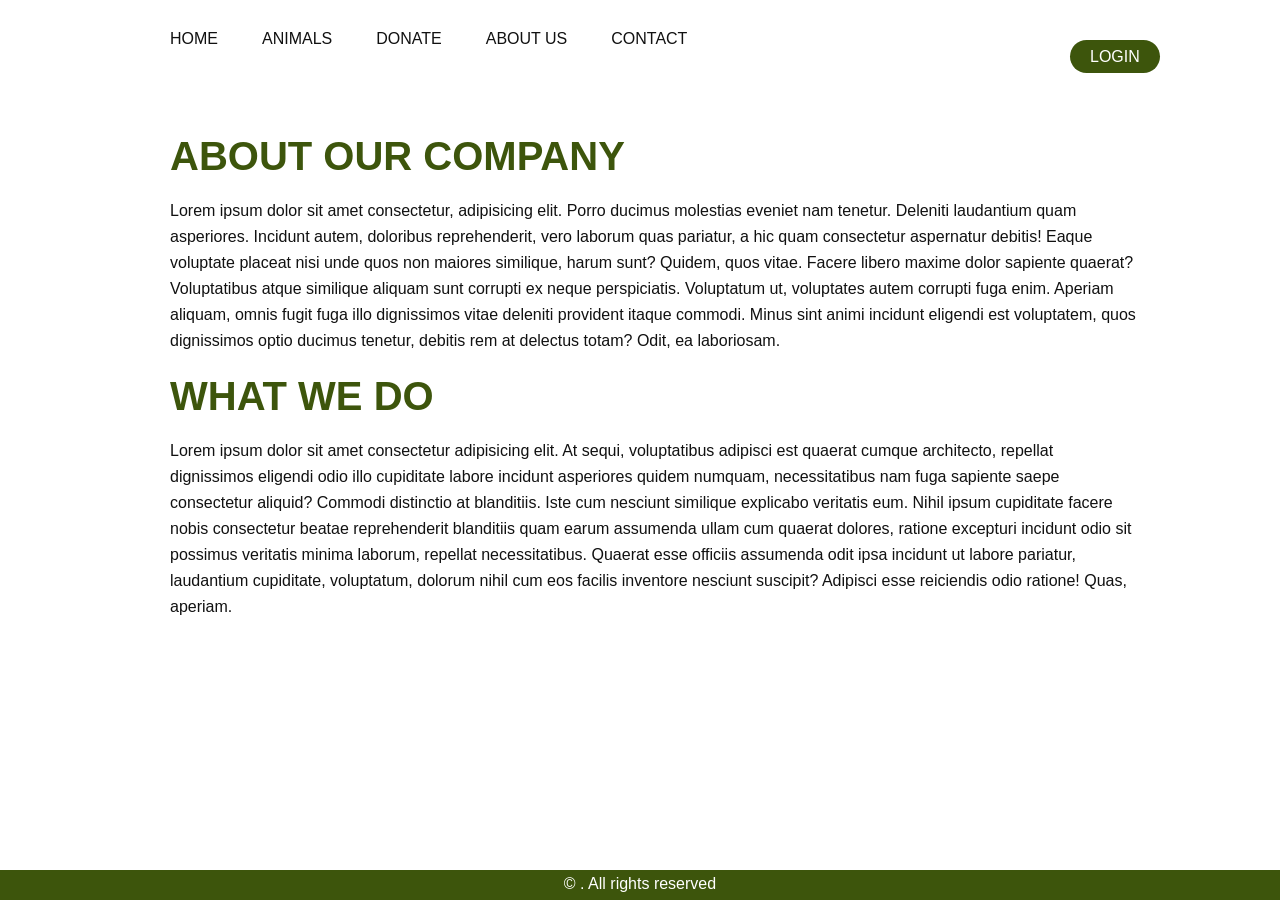
==== FinalProject/index.html @ 16992dfe "added final project DAFE1200" ====
<!DOCTYPE html>
<html lang="en">

<head>
    <meta charset="UTF-8">
    <meta name="viewport" content="width=device-width, initial-scale=1.0">
    <title></title>
    <link rel="stylesheet" href="css/spreadsheet.css">
    
</head>

<body>
    <header>
        <h1></h1>
        <nav>
            <ul class="nav-links">
                <li><a href="index.html">Home</a></li>
                <li><a href="animals.html">Animals</a></li>
                <li><a href="donate.html">Donate</a></li>
                <li><a href="company.html">About us</a></li>
                <li><a href="contact.html">Contact</a></li>
                <li><a id="login" href="login.html">login</a></li>
            </ul>
        </nav>
    </header>

    <br>

    <div class="wrapper">
        <div class="img-info">
            <h2>About our company</h2>
            <p>Lorem ipsum dolor sit amet consectetur, adipisicing elit. Porro ducimus molestias eveniet nam tenetur.
                Deleniti laudantium quam asperiores. Incidunt autem, doloribus reprehenderit, vero laborum quas
                pariatur, a hic quam consectetur aspernatur debitis! Eaque voluptate placeat nisi unde quos non maiores
                similique, harum sunt? Quidem, quos vitae. Facere libero maxime dolor sapiente quaerat? Voluptatibus
                atque similique aliquam sunt corrupti ex neque perspiciatis. Voluptatum ut, voluptates autem corrupti
                fuga enim. Aperiam aliquam, omnis fugit fuga illo dignissimos vitae deleniti provident itaque commodi.
                Minus sint animi incidunt eligendi est voluptatem, quos dignissimos optio ducimus tenetur, debitis rem
                at delectus totam? Odit, ea laboriosam.</p>
        </div>

        <div class="img-info">
            <h2>What we do</h2>
            <p>Lorem ipsum dolor sit amet consectetur adipisicing elit. At sequi, voluptatibus adipisci est quaerat
                cumque architecto, repellat dignissimos eligendi odio illo cupiditate labore incidunt asperiores quidem
                numquam, necessitatibus nam fuga sapiente saepe consectetur aliquid? Commodi distinctio at blanditiis.
                Iste cum nesciunt similique explicabo veritatis eum. Nihil ipsum cupiditate facere nobis consectetur
                beatae reprehenderit blanditiis quam earum assumenda ullam cum quaerat dolores, ratione excepturi
                incidunt odio sit possimus veritatis minima laborum, repellat necessitatibus. Quaerat esse officiis
                assumenda odit ipsa incidunt ut labore pariatur, laudantium cupiditate, voluptatum, dolorum nihil cum
                eos facilis inventore nesciunt suscipit? Adipisci esse reiciendis odio ratione! Quas, aperiam.</p>
        </div>

        <div class="footer">
            &copy; . All rights reserved
        </div>

</body>

</html>
---- FinalProject/css/spreadsheet.css ----
* {
    margin: 0;
    padding: 0;
    box-sizing: border-box;
  }
  
  li,
  a {
    font-family: sans-serif;
    font-size: 16px;
    font-weight: 500;
    color: #111;
    text-decoration: none;
    text-transform: uppercase;
  }
  
  header {
    display: flex;
    padding: 30px 100px;
    
  }
  
  h1 {
    cursor: pointer;
    font-family: "Helvetica Neue", sans-serif;
    font-weight: 500;
    color: #fff;
    text-decoration: none;
    padding: 0px 25px;
    text-transform: uppercase;
  }
  
  .nav-links {
    list-style: none;
  }
  
  .nav-links li {
    display: inline-block;
    padding: 0 20px;
  }
  
  .nav-links li a {
    transition: all 0.2s ease 0s;
  }
  
  .nav-links li a:hover {
    color: #59981A;
  }

  #login {
    color: #fff;
    padding: 8px 20px 8px 20px;
    margin-left: 900px;
    border-radius: 20px;
    background-color: #3d550c;
    
  }  
  
  #login:hover {
    color: #59981A;
    transition: all 0.2s ease 0s;
  }

  .wrapper {
    width: 100%;
  }
  
  .img-info {
    width: 100%;
  }
  
  .img-info h2 {
    padding: 30px 30px 20px;
    font-family: "Montserrat", sans-serif;
    font-size: 40px;
    color: #3d550c;
    line-height: 44px;
    text-transform: uppercase;
  }
  
  .img-info p {
    padding: 0px 30px 20px;
    font-family: "Open Sans", sans-serif;
    font-size: 16px;
    color: #111;
    line-height: 26px;
  }
  
  .footer {
    display: none;
    position: fixed;
    left: 0;
    bottom: 0;
    width: 100%;
    padding: 5px;
    background-color: #3d550c;
    color: white;
    text-align: center;
    font-family: "Open Sans", sans-serif;
    height: 30px;
  }
  
  @media only screen and (min-width: 768px) {
    .wrapper {
      width: 600px;
      margin: 0 auto;
    }
  
    .img-info h2 {
      padding: 20px 0px 0px;
    }
  
    .img-info p {
      padding: 20px 0px 0px;
    }
  
    .footer {
      display: block;
    }
  }
  
  @media only screen and (min-width: 1000px) {
    .wrapper {
      width: 1000px;
    }
  
    .img-info {
      width: 100%;
      float: left;
    }
  
    .img-info h2 {
      padding: 20px 0px 0px 30px;
    }
  
    .img-info p {
      padding: 20px 0px 0px 30px;
    }
  
    .footer {
      display: block;
    }
  }
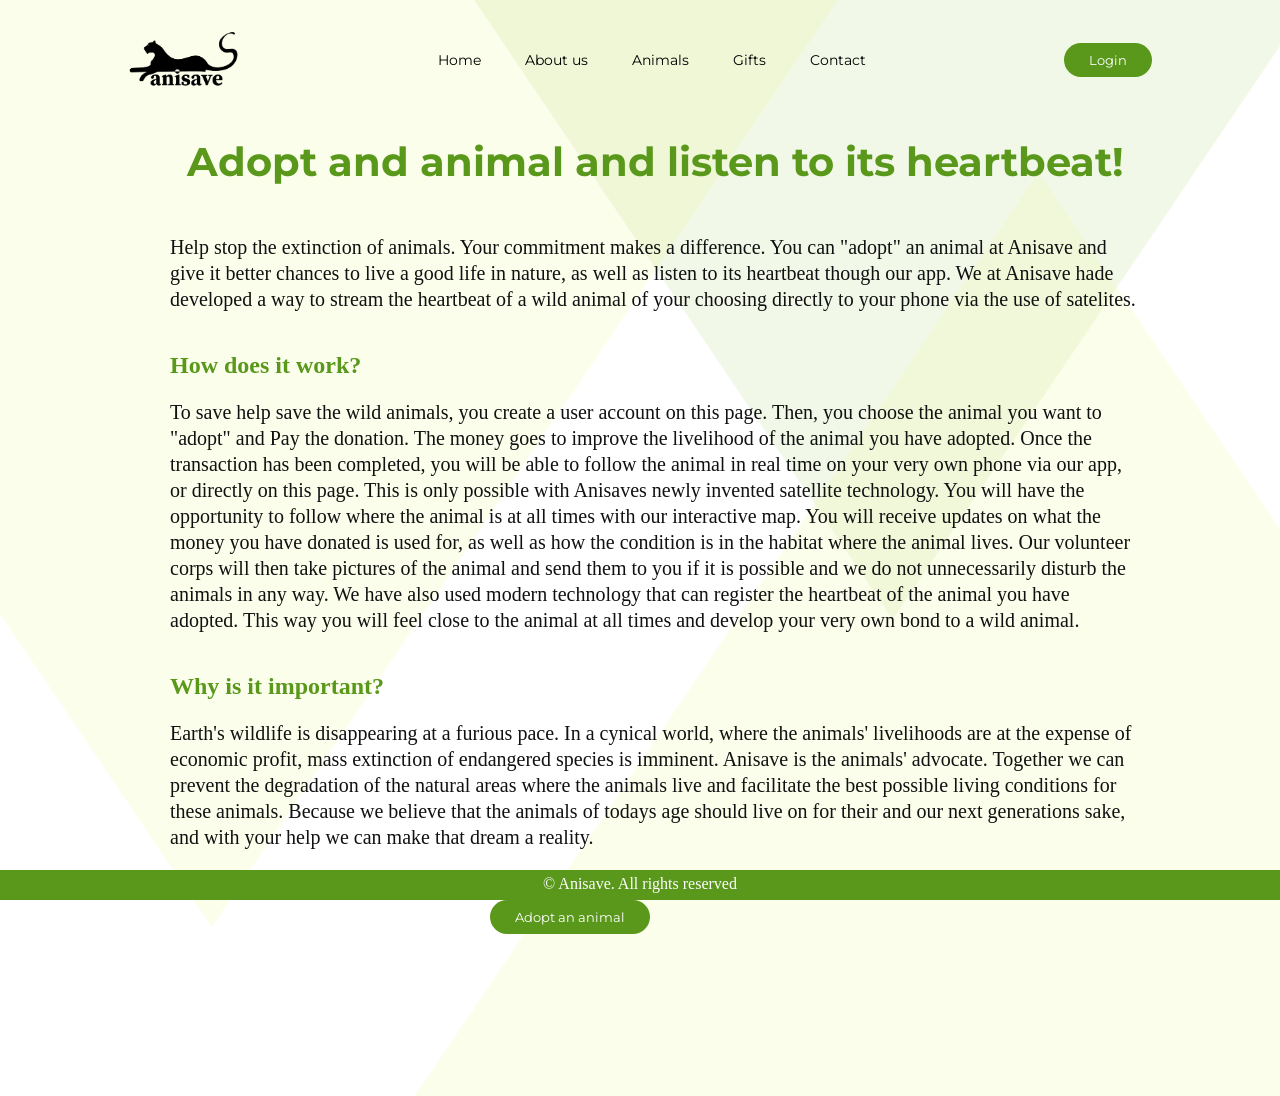
==== commit e964809b: "added text to front page" ====
--- a/FinalProject/index.html
+++ b/FinalProject/index.html
@@ -4,57 +4,76 @@
 <head>
     <meta charset="UTF-8">
     <meta name="viewport" content="width=device-width, initial-scale=1.0">
-    <title></title>
-    <link rel="stylesheet" href="css/spreadsheet.css">
-    
+    <link rel="stylesheet" href="css/style.css">
+    <title>Anisave - Home</title>
+    <link rel="preconnect" href="https://fonts.gstatic.com">
+    <link href="https://fonts.googleapis.com/css2?family=Montserrat:wght@700&display=swap" rel="stylesheet">
 </head>
 
 <body>
     <header>
-        <h1></h1>
+        <img src="images/logo.png" alt="logo" height="60px">
         <nav>
             <ul class="nav-links">
                 <li><a href="index.html">Home</a></li>
+                <li><a href="about.html">About us</a></li>
                 <li><a href="animals.html">Animals</a></li>
-                <li><a href="donate.html">Donate</a></li>
-                <li><a href="company.html">About us</a></li>
+                <li><a href="#">Gifts</a></li>
                 <li><a href="contact.html">Contact</a></li>
-                <li><a id="login" href="login.html">login</a></li>
             </ul>
         </nav>
+        <a class="login" class="cta" href="#"><button>Login</button></a>
     </header>
-
-    <br>
 
     <div class="wrapper">
         <div class="img-info">
-            <h2>About our company</h2>
-            <p>Lorem ipsum dolor sit amet consectetur, adipisicing elit. Porro ducimus molestias eveniet nam tenetur.
-                Deleniti laudantium quam asperiores. Incidunt autem, doloribus reprehenderit, vero laborum quas
-                pariatur, a hic quam consectetur aspernatur debitis! Eaque voluptate placeat nisi unde quos non maiores
-                similique, harum sunt? Quidem, quos vitae. Facere libero maxime dolor sapiente quaerat? Voluptatibus
-                atque similique aliquam sunt corrupti ex neque perspiciatis. Voluptatum ut, voluptates autem corrupti
-                fuga enim. Aperiam aliquam, omnis fugit fuga illo dignissimos vitae deleniti provident itaque commodi.
-                Minus sint animi incidunt eligendi est voluptatem, quos dignissimos optio ducimus tenetur, debitis rem
-                at delectus totam? Odit, ea laboriosam.</p>
-        </div>
+            <h2>Adopt and animal and listen to its heartbeat!</h2>
+            <p>Help stop the extinction of animals. Your commitment makes a difference.
+                You can "adopt" an animal at Anisave and give it better chances to live
+                a good life in nature, as well as listen to its heartbeat though our app.
+                We at Anisave hade developed a way to stream the heartbeat of a wild animal
+                of your choosing directly to your phone via the use of satelites.</p>
+                
+            <h3>How does it work?</h3>
 
-        <div class="img-info">
-            <h2>What we do</h2>
-            <p>Lorem ipsum dolor sit amet consectetur adipisicing elit. At sequi, voluptatibus adipisci est quaerat
-                cumque architecto, repellat dignissimos eligendi odio illo cupiditate labore incidunt asperiores quidem
-                numquam, necessitatibus nam fuga sapiente saepe consectetur aliquid? Commodi distinctio at blanditiis.
-                Iste cum nesciunt similique explicabo veritatis eum. Nihil ipsum cupiditate facere nobis consectetur
-                beatae reprehenderit blanditiis quam earum assumenda ullam cum quaerat dolores, ratione excepturi
-                incidunt odio sit possimus veritatis minima laborum, repellat necessitatibus. Quaerat esse officiis
-                assumenda odit ipsa incidunt ut labore pariatur, laudantium cupiditate, voluptatum, dolorum nihil cum
-                eos facilis inventore nesciunt suscipit? Adipisci esse reiciendis odio ratione! Quas, aperiam.</p>
+            <p>To save help save the wild animals, you create a user account on this
+                page. Then, you choose the animal you want to "adopt" and Pay the
+                donation. The money goes to improve the livelihood of the animal
+                you have adopted. Once the transaction has been completed, you
+                will be able to follow the animal in real time on your very own phone
+                via our app, or directly on this page. This is only possible with
+                Anisaves newly invented satellite technology. You will have the
+                opportunity to follow where the animal is at all times with our
+                interactive map. You will receive updates on what the money
+                you have donated is used for, as well as how the condition is in
+                the habitat where the animal lives. Our volunteer corps will then
+                take pictures of the animal and send them to you if it is possible
+                and we do not unnecessarily disturb the animals in any way. We have
+                also used modern technology that can register the heartbeat of the
+                animal you have adopted. This way you will feel close to the animal
+                at all times and develop your very own bond to a wild animal.</p>
+
+            <h3>Why is it important?</h3>
+
+            <p class="end">Earth's wildlife is disappearing at a furious pace. In a cynical
+                world, where the animals' livelihoods are at the expense of
+                economic profit, mass extinction of endangered species is imminent.
+                Anisave is the animals' advocate. Together we can prevent the
+                degradation of the natural areas where the animals live and
+                facilitate the best possible living conditions for these animals.
+                Because we believe that the animals of todays age should live on
+                for their and our next generations sake, and with your help we can
+                make that dream a reality.</p>
+            
+            <a class="adopt" class="cta" href="#"><button>Adopt an animal</button></a>
+            <br><br><br><br><br><br><br><br><br><br>
         </div>
 
         <div class="footer">
-            &copy; . All rights reserved
+            &copy; Anisave. All rights reserved
         </div>
 
+    </div>
 </body>
 
 </html>
--- a/FinalProject/css/style.css
+++ b/FinalProject/css/style.css
@@ -0,0 +1,164 @@
+* {
+  margin: 0;
+  padding: 0;
+  box-sizing: border-box;
+}
+
+body {
+  background-image: url(../images/background.png);
+  background-position: center;
+  background-size: cover;
+}
+
+h1 {
+  font-family: "Montserrat", sans-serif;
+  font-size: 20px;
+  color: #000;
+  text-decoration: none;
+  text-transform: uppercase;
+}
+
+h3 {
+  margin-top: 40px;
+  margin-left: 30px;
+  color: #59981a;
+  font-size: 24px;
+}
+
+li a {
+  font-family: "Montserrat", sans-serif;
+  font-size: 14px;
+  color: #000;
+  text-decoration: none;
+}
+
+button {
+  font-family: "Montserrat", sans-serif;
+  color: #fff;
+  text-decoration: none;
+}
+
+.login {
+  font-size: 14px;
+}
+
+.adopt {
+  position: relative;
+  left: 35%;
+  font-size: 10px;
+}
+
+.end {
+  margin-bottom: 50px;
+}
+
+header {
+  display: flex;
+  justify-content: space-between;
+  align-items: center;
+  padding: 30px 10%;
+}
+
+.nav-links {
+  list-style: none;
+}
+
+.nav-links li {
+  display: inline-block;
+  padding: 0px 20px;
+}
+
+.nav-links li a {
+  transition: all 0.3s ease 0s;
+}
+
+.nav-links li a:hover {
+  color: #59981a;
+}
+
+button {
+  padding: 9px 25px;
+  background-color: rgba(89, 152, 26, 1);
+  border: none;
+  border-radius: 50px;
+  cursor: pointer;
+  transition: all 0.3s ease 0s;
+}
+
+
+button:hover {
+  background-color: rgba(89, 152, 26, 0.8);
+}
+
+.wrapper {
+  width: 100%;
+}
+
+.img-info {
+  width: 100%;
+}
+
+.img-info h2 {
+  padding: 30px 30px 20px;
+  margin-bottom: 30px;
+  font-family: "Montserrat", sans-serif;
+  font-size: 40px;
+  color: #59981a;
+  line-height: 44px;
+  text-align: center;
+}
+
+.img-info p {
+  padding: 0px 30px 20px;
+  font-family: Helvetica Neue;
+  font-size: 20px;
+  color: #111;
+  line-height: 26px;
+}
+
+.footer {
+  position: fixed;
+  left: 0;
+  bottom: 0;
+  width: 100%;
+  padding: 5px;
+  background-color: #59981a;
+  color: white;
+  text-align: center;
+  font-family: Helvetica Neue;
+  height: 30px;
+}
+
+@media only screen and (min-width: 768px) {
+  .wrapper {
+    width: 600px;
+    margin: 0 auto;
+  }
+
+  .img-info h2 {
+    padding: 20px 0px 0px;
+  }
+
+  .img-info p {
+    padding: 20px 0px 0px;
+  }
+}
+
+@media only screen and (min-width: 1000px) {
+  .wrapper {
+    width: 1000px;
+  }
+
+  .img-info {
+    width: 100%;
+    float: left;
+  }
+
+  .img-info h2 {
+    padding: 20px 0px 0px 30px;
+  }
+
+  .img-info p {
+    padding: 20px 0px 0px 30px;
+  }
+}
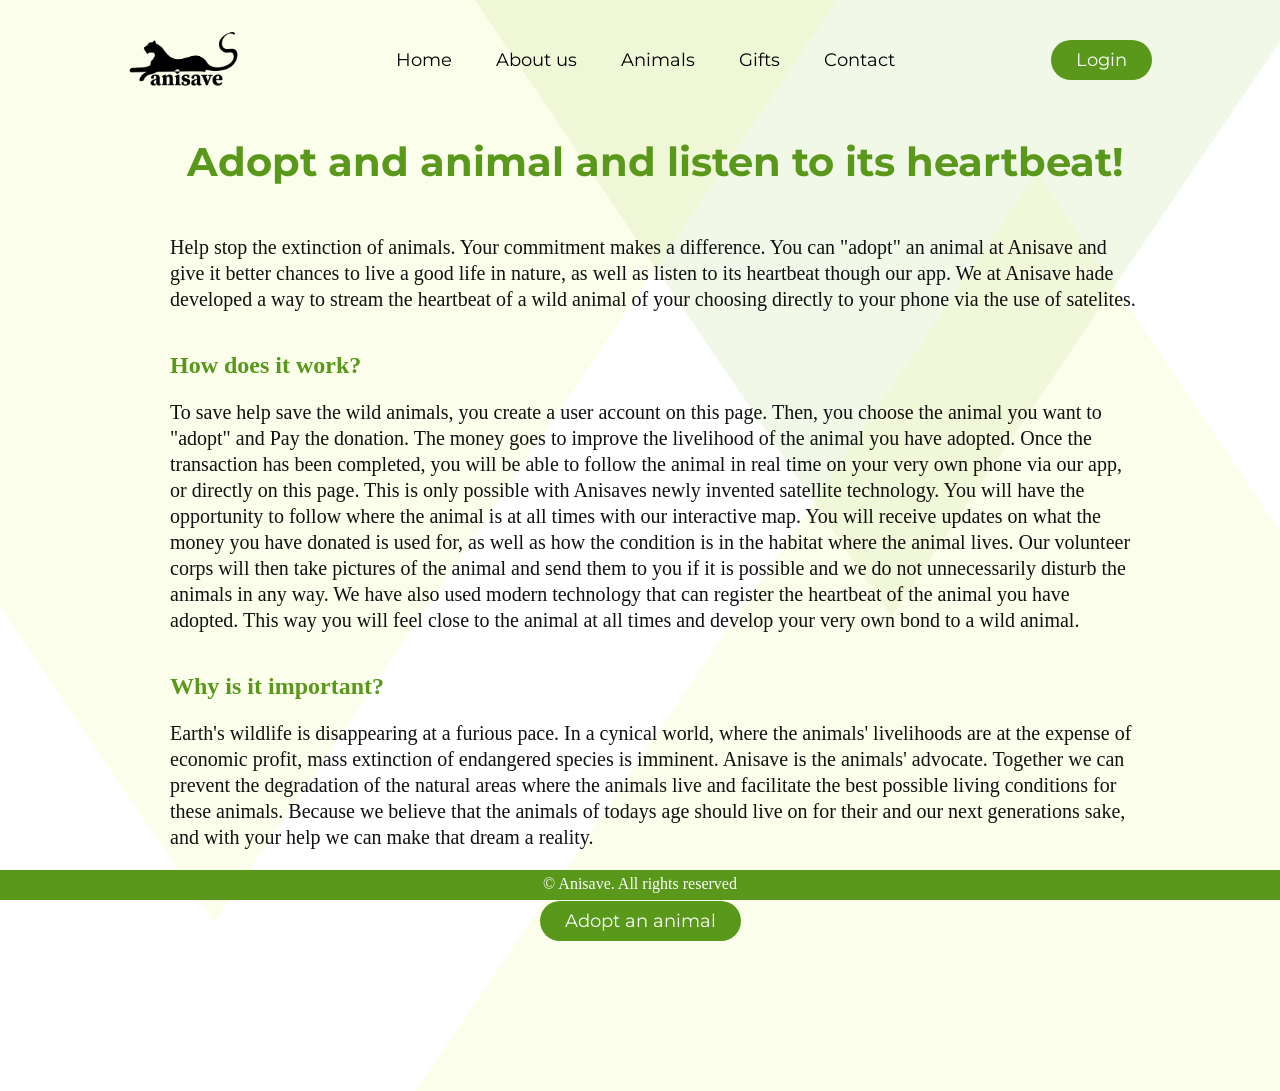
==== commit 0ec17e01: "done with index" ====
--- a/FinalProject/index.html
+++ b/FinalProject/index.html
@@ -66,7 +66,7 @@
                 make that dream a reality.</p>
             
             <a class="adopt" class="cta" href="#"><button>Adopt an animal</button></a>
-            <br><br><br><br><br><br><br><br><br><br>
+            
         </div>
 
         <div class="footer">
--- a/FinalProject/css/style.css
+++ b/FinalProject/css/style.css
@@ -27,7 +27,7 @@
 
 li a {
   font-family: "Montserrat", sans-serif;
-  font-size: 14px;
+  font-size: 18px;
   color: #000;
   text-decoration: none;
 }
@@ -36,16 +36,23 @@
   font-family: "Montserrat", sans-serif;
   color: #fff;
   text-decoration: none;
+  padding: 9px 25px;
+  background-color: rgba(89, 152, 26, 1);
+  border: none;
+  border-radius: 50px;
+  cursor: pointer;
+  transition: all 0.3s ease 0s;
+  font-size: large;
 }
 
 .login {
-  font-size: 14px;
+  font-size: 16px;
 }
 
 .adopt {
   position: relative;
-  left: 35%;
-  font-size: 10px;
+  left: 40%;
+  font-size: 30px;
 }
 
 .end {
@@ -76,16 +83,6 @@
   color: #59981a;
 }
 
-button {
-  padding: 9px 25px;
-  background-color: rgba(89, 152, 26, 1);
-  border: none;
-  border-radius: 50px;
-  cursor: pointer;
-  transition: all 0.3s ease 0s;
-}
-
-
 button:hover {
   background-color: rgba(89, 152, 26, 0.8);
 }
@@ -96,6 +93,7 @@
 
 .img-info {
   width: 100%;
+  margin-bottom: 150px;
 }
 
 .img-info h2 {
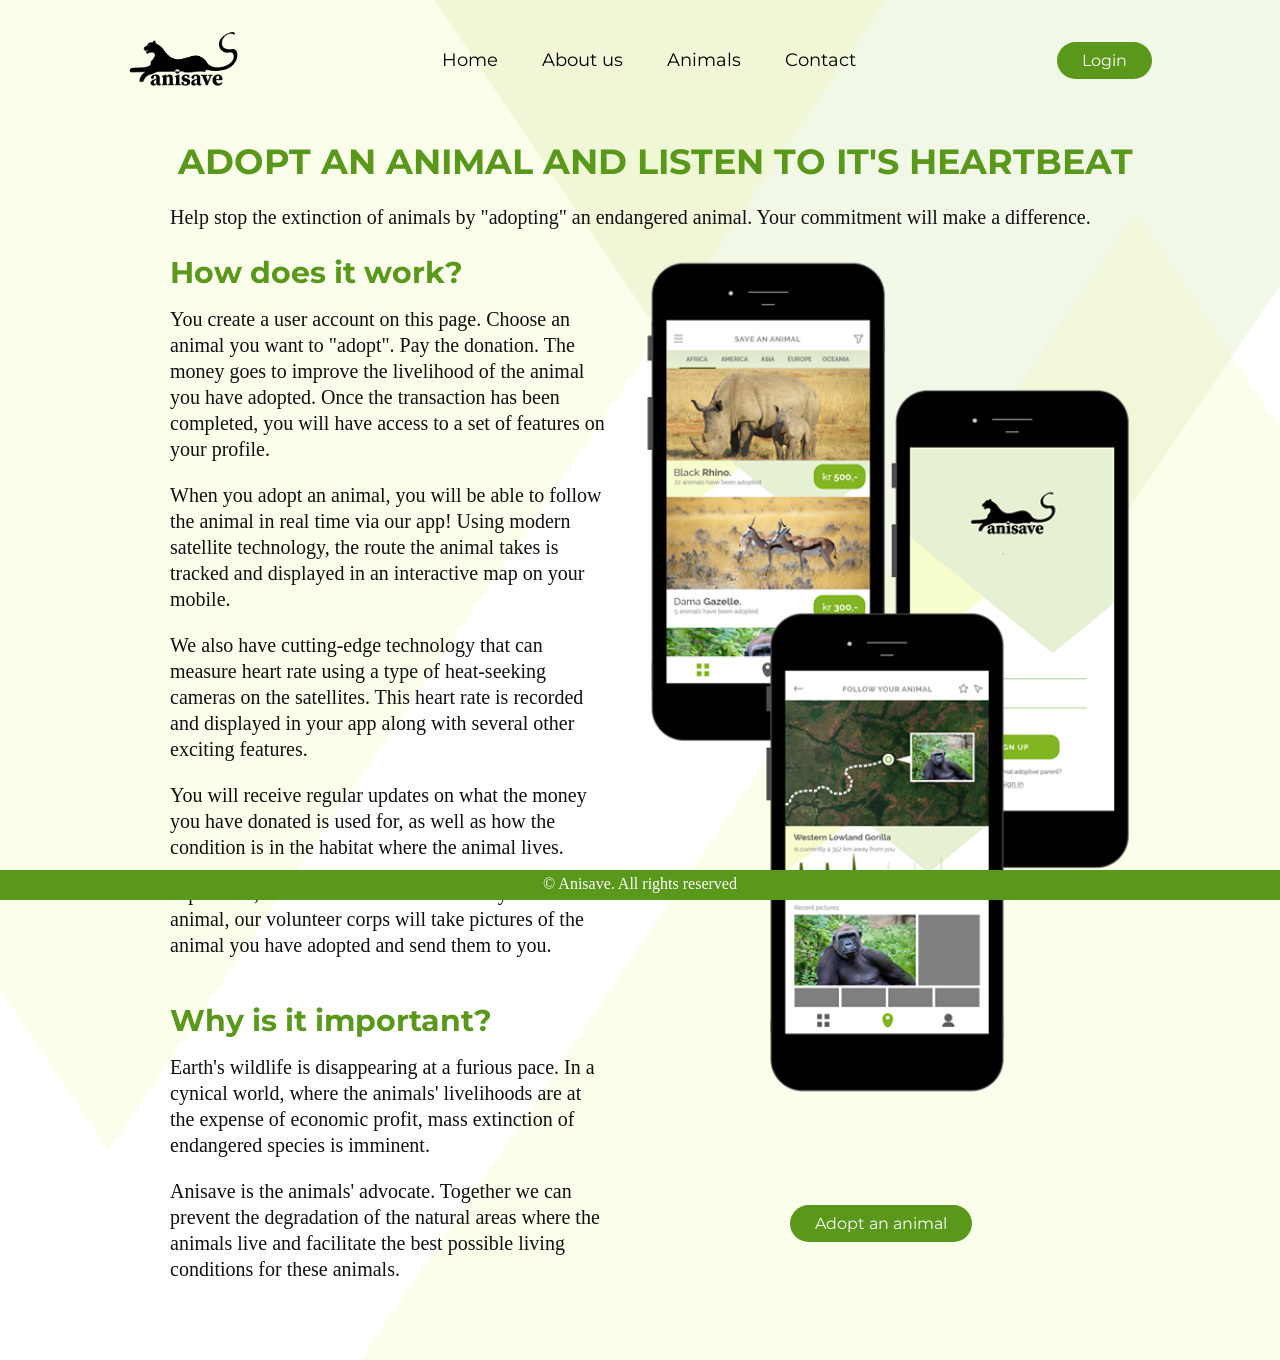
==== commit 76588b11: "finished all but text" ====
--- a/FinalProject/index.html
+++ b/FinalProject/index.html
@@ -8,6 +8,7 @@
     <title>Anisave - Home</title>
     <link rel="preconnect" href="https://fonts.gstatic.com">
     <link href="https://fonts.googleapis.com/css2?family=Montserrat:wght@700&display=swap" rel="stylesheet">
+    <link rel="shortcut icon" type="image/png" href="images/logo.png">
 </head>
 
 <body>
@@ -18,56 +19,59 @@
                 <li><a href="index.html">Home</a></li>
                 <li><a href="about.html">About us</a></li>
                 <li><a href="animals.html">Animals</a></li>
-                <li><a href="#">Gifts</a></li>
                 <li><a href="contact.html">Contact</a></li>
             </ul>
         </nav>
-        <a class="login" class="cta" href="#"><button>Login</button></a>
+        <a href="login.html"><button class="login-btn">Login</button></a>
     </header>
 
     <div class="wrapper">
         <div class="img-info">
-            <h2>Adopt and animal and listen to its heartbeat!</h2>
-            <p>Help stop the extinction of animals. Your commitment makes a difference.
-                You can "adopt" an animal at Anisave and give it better chances to live
-                a good life in nature, as well as listen to its heartbeat though our app.
-                We at Anisave hade developed a way to stream the heartbeat of a wild animal
-                of your choosing directly to your phone via the use of satelites.</p>
-                
-            <h3>How does it work?</h3>
+            <h1>Adopt an animal and listen to it's heartbeat</h1>
 
-            <p>To save help save the wild animals, you create a user account on this
-                page. Then, you choose the animal you want to "adopt" and Pay the
-                donation. The money goes to improve the livelihood of the animal
-                you have adopted. Once the transaction has been completed, you
-                will be able to follow the animal in real time on your very own phone
-                via our app, or directly on this page. This is only possible with
-                Anisaves newly invented satellite technology. You will have the
-                opportunity to follow where the animal is at all times with our
-                interactive map. You will receive updates on what the money
-                you have donated is used for, as well as how the condition is in
-                the habitat where the animal lives. Our volunteer corps will then
-                take pictures of the animal and send them to you if it is possible
-                and we do not unnecessarily disturb the animals in any way. We have
-                also used modern technology that can register the heartbeat of the
-                animal you have adopted. This way you will feel close to the animal
-                at all times and develop your very own bond to a wild animal.</p>
+            <p>Help stop the extinction of animals by "adopting" an endangered animal. Your commitment will make a
+                difference.</p>
+        </div>
 
-            <h3>Why is it important?</h3>
 
-            <p class="end">Earth's wildlife is disappearing at a furious pace. In a cynical
-                world, where the animals' livelihoods are at the expense of
-                economic profit, mass extinction of endangered species is imminent.
-                Anisave is the animals' advocate. Together we can prevent the
-                degradation of the natural areas where the animals live and
-                facilitate the best possible living conditions for these animals.
-                Because we believe that the animals of todays age should live on
-                for their and our next generations sake, and with your help we can
-                make that dream a reality.</p>
-            
-            <a class="adopt" class="cta" href="#"><button>Adopt an animal</button></a>
-            
+        <div class="img-info2">
+            <h2>How does it work?</h2>
+
+            <p>You create a user account on this page. Choose an animal you want to "adopt". Pay the donation. The money
+                goes to improve the livelihood of the animal you have adopted. Once the transaction has been completed,
+                you will have access to a set of features on your profile.</p>
+
+            <p>When you adopt an animal, you will be able to follow the animal in real time via our app! Using modern
+                satellite technology, the route the animal takes is tracked and displayed in an interactive map on your
+                mobile.</p>
+
+            <p>We also have cutting-edge technology that can measure heart rate using a type of heat-seeking cameras on
+                the satellites. This heart rate is recorded and displayed in your app along with several other exciting
+                features.</p>
+
+            <p>You will receive regular updates on what the money you have donated is used for, as well as how the
+                condition is in the habitat where the animal lives.</p>
+
+            <p>If possible, and if we do not unnecessarily disturb the animal, our volunteer corps will take pictures of
+                the animal you have adopted and send them to you. </p>
+
         </div>
+
+        <img class="mobileapp" src="images/mobile-app-prototype.png" alt="Image of mobile app sign in">
+
+        <div class="img-info2">
+            <h2>Why is it important?</h2>
+
+            <p>Earth's wildlife is disappearing at a furious pace. In a cynical world, where the animals' livelihoods
+                are at the expense of economic profit, mass extinction of endangered species is imminent.</p>
+
+            <p id="space">Anisave is the animals' advocate. Together we can prevent the degradation of the natural areas where the
+                animals live and facilitate the best possible living conditions for these animals. </p>
+            <br>
+
+        </div>
+        <a href="animals.html"><button class="adopt-main-btn">Adopt an animal</button></a>
+        
 
         <div class="footer">
             &copy; Anisave. All rights reserved
--- a/FinalProject/css/style.css
+++ b/FinalProject/css/style.css
@@ -10,21 +10,6 @@
   background-size: cover;
 }
 
-h1 {
-  font-family: "Montserrat", sans-serif;
-  font-size: 20px;
-  color: #000;
-  text-decoration: none;
-  text-transform: uppercase;
-}
-
-h3 {
-  margin-top: 40px;
-  margin-left: 30px;
-  color: #59981a;
-  font-size: 24px;
-}
-
 li a {
   font-family: "Montserrat", sans-serif;
   font-size: 18px;
@@ -34,57 +19,66 @@
 
 button {
   font-family: "Montserrat", sans-serif;
+  font-size: 16px;
   color: #fff;
   text-decoration: none;
+}
+
+header {
+  display: flex;
+  justify-content: space-between;
+  align-items: center;
+  padding: 30px 10%;
+}
+
+.nav-links {
+  list-style: none;
+}
+
+.nav-links li {
+  display: inline-block;
+  padding: 0px 20px;
+}
+
+.nav-links li a {
+  transition: all 0.3s ease 0s;
+}
+
+.nav-links li a:hover {
+  color: #59981a;
+  font-size: 22px;
+}
+
+.login-btn {
+  outline: none;
   padding: 9px 25px;
   background-color: rgba(89, 152, 26, 1);
   border: none;
   border-radius: 50px;
   cursor: pointer;
   transition: all 0.3s ease 0s;
-  font-size: large;
-}
-
-.login {
-  font-size: 16px;
-}
-
-.adopt {
-  position: relative;
-  left: 40%;
-  font-size: 30px;
-}
-
-.end {
-  margin-bottom: 50px;
-}
-
-header {
-  display: flex;
-  justify-content: space-between;
-  align-items: center;
-  padding: 30px 10%;
-}
-
-.nav-links {
-  list-style: none;
-}
-
-.nav-links li {
-  display: inline-block;
-  padding: 0px 20px;
-}
-
-.nav-links li a {
+}
+
+.login-btn:hover {
+  background-color: #ecf87f;
+  color: #000;
+}
+
+.adopt-main-btn {
+  outline: none;
+  padding: 9px 25px;
+  background-color: rgba(89, 152, 26, 1);
+  border: none;
+  border-radius: 50px;
+  cursor: pointer;
   transition: all 0.3s ease 0s;
-}
-
-.nav-links li a:hover {
-  color: #59981a;
-}
-
-button:hover {
-  background-color: rgba(89, 152, 26, 0.8);
+  margin-bottom: 40px;
+  margin-left: 30%;
+}
+
+.adopt-main-btn:hover {
+  background-color: #ecf87f;
+  color: #000;
 }
 
 .wrapper {
@@ -93,17 +87,24 @@
 
 .img-info {
   width: 100%;
-  margin-bottom: 150px;
+}
+
+.img-info h1 {
+  padding: 30px 30px 20px;
+  font-family: "Montserrat", sans-serif;
+  font-size: 35px;
+  color: #59981a;
+  line-height: 44px;
+  text-align: center;
+  text-transform: uppercase;
 }
 
 .img-info h2 {
   padding: 30px 30px 20px;
-  margin-bottom: 30px;
-  font-family: "Montserrat", sans-serif;
-  font-size: 40px;
-  color: #59981a;
-  line-height: 44px;
-  text-align: center;
+  font-family: "Montserrat", sans-serif;
+  font-size: 30px;
+  color: #59981a;
+  line-height: 26px;
 }
 
 .img-info p {
@@ -112,6 +113,26 @@
   font-size: 20px;
   color: #111;
   line-height: 26px;
+}
+
+.img-info2 h2 {
+  padding: 30px 30px 20px;
+  font-family: "Montserrat", sans-serif;
+  font-size: 30px;
+  color: #59981a;
+  line-height: 26px;
+}
+
+.img-info2 p {
+  padding: 0px 30px 20px;
+  font-family: Helvetica Neue;
+  font-size: 20px;
+  color: #111;
+  line-height: 26px;
+}
+
+.mobileapp {
+  width: 100%;
 }
 
 .footer {
@@ -127,18 +148,24 @@
   height: 30px;
 }
 
+
+
 @media only screen and (min-width: 768px) {
   .wrapper {
     width: 600px;
     margin: 0 auto;
   }
 
-  .img-info h2 {
+  .img-info h1 {
     padding: 20px 0px 0px;
   }
 
   .img-info p {
     padding: 20px 0px 0px;
+  }
+
+  .mobileapp {
+    width: 100%;
   }
 }
 
@@ -147,16 +174,30 @@
     width: 1000px;
   }
 
-  .img-info {
-    width: 100%;
+  .img-info2 {
+    width: 50%;
     float: left;
   }
 
-  .img-info h2 {
+  .img-info h1 {
     padding: 20px 0px 0px 30px;
   }
 
   .img-info p {
     padding: 20px 0px 0px 30px;
   }
-}
+
+  .mobileapp {
+    width: 50%;
+    float: right;
+    margin-top: 20px;
+  }
+
+  .adopt-main-btn {
+    margin: 10% 15%;
+  }
+
+  #space {
+    margin-bottom: 40px;
+  }
+}
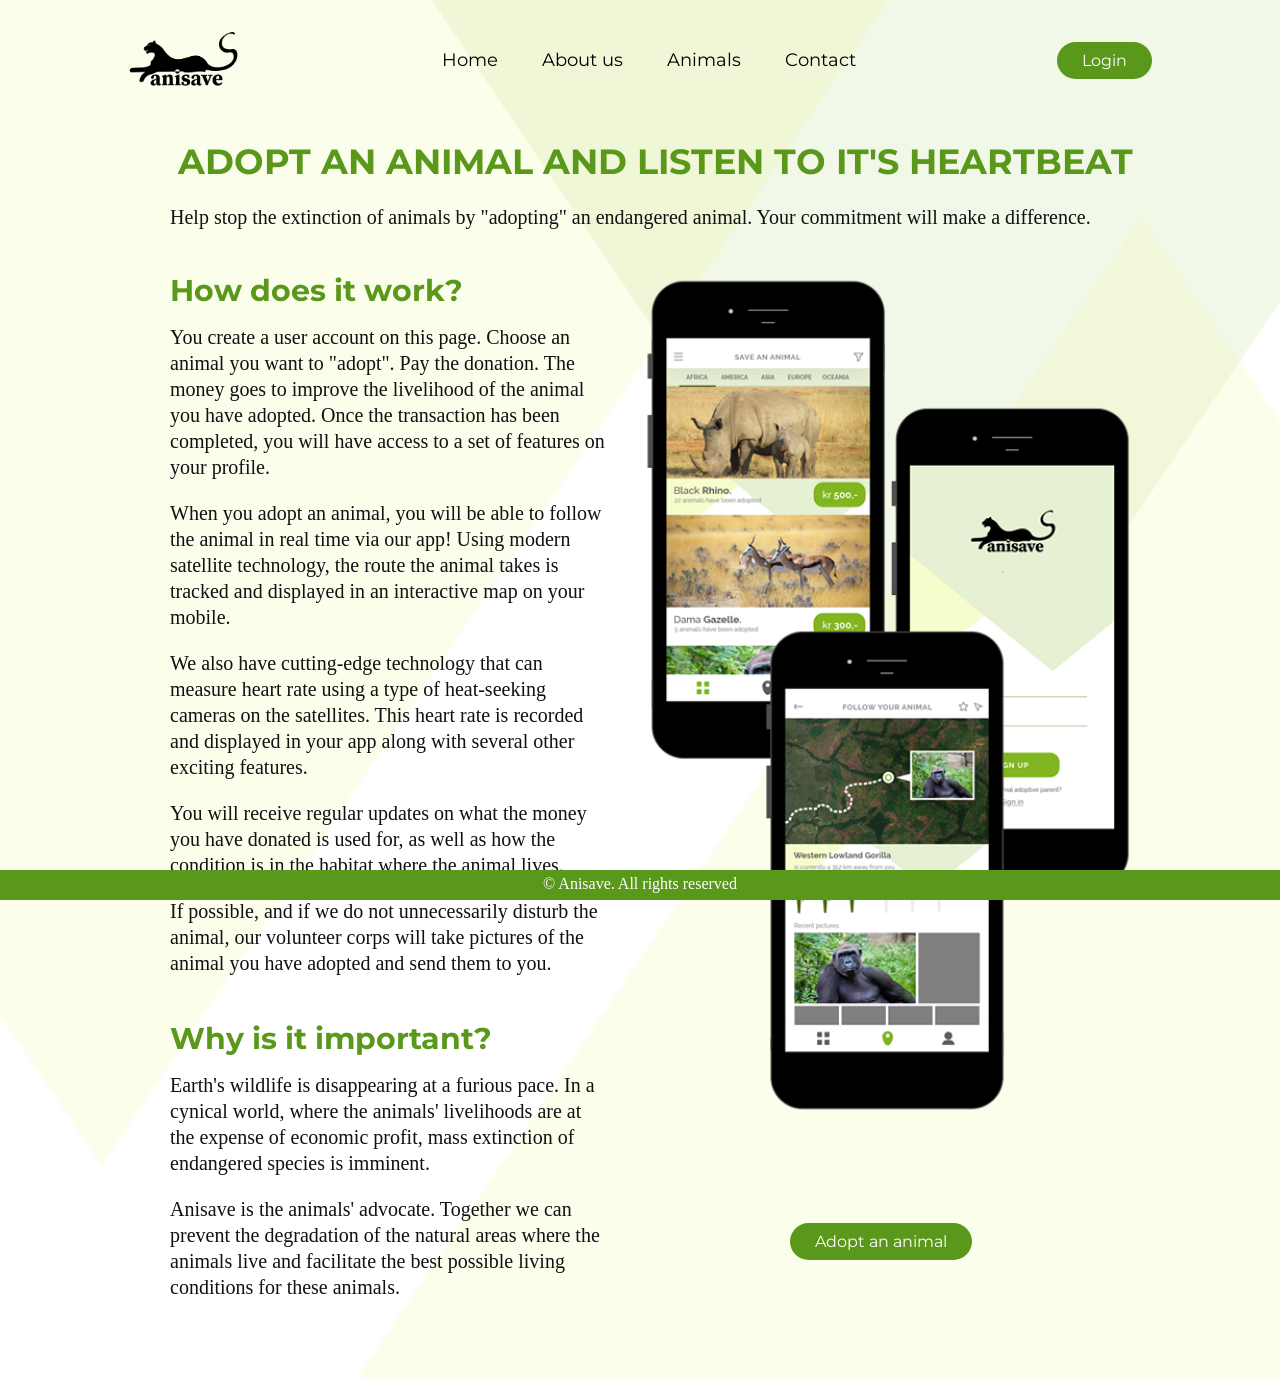
==== commit 5362af59: "updated spacing" ====
--- a/FinalProject/index.html
+++ b/FinalProject/index.html
@@ -32,7 +32,7 @@
             <p>Help stop the extinction of animals by "adopting" an endangered animal. Your commitment will make a
                 difference.</p>
         </div>
-
+<br>
 
         <div class="img-info2">
             <h2>How does it work?</h2>
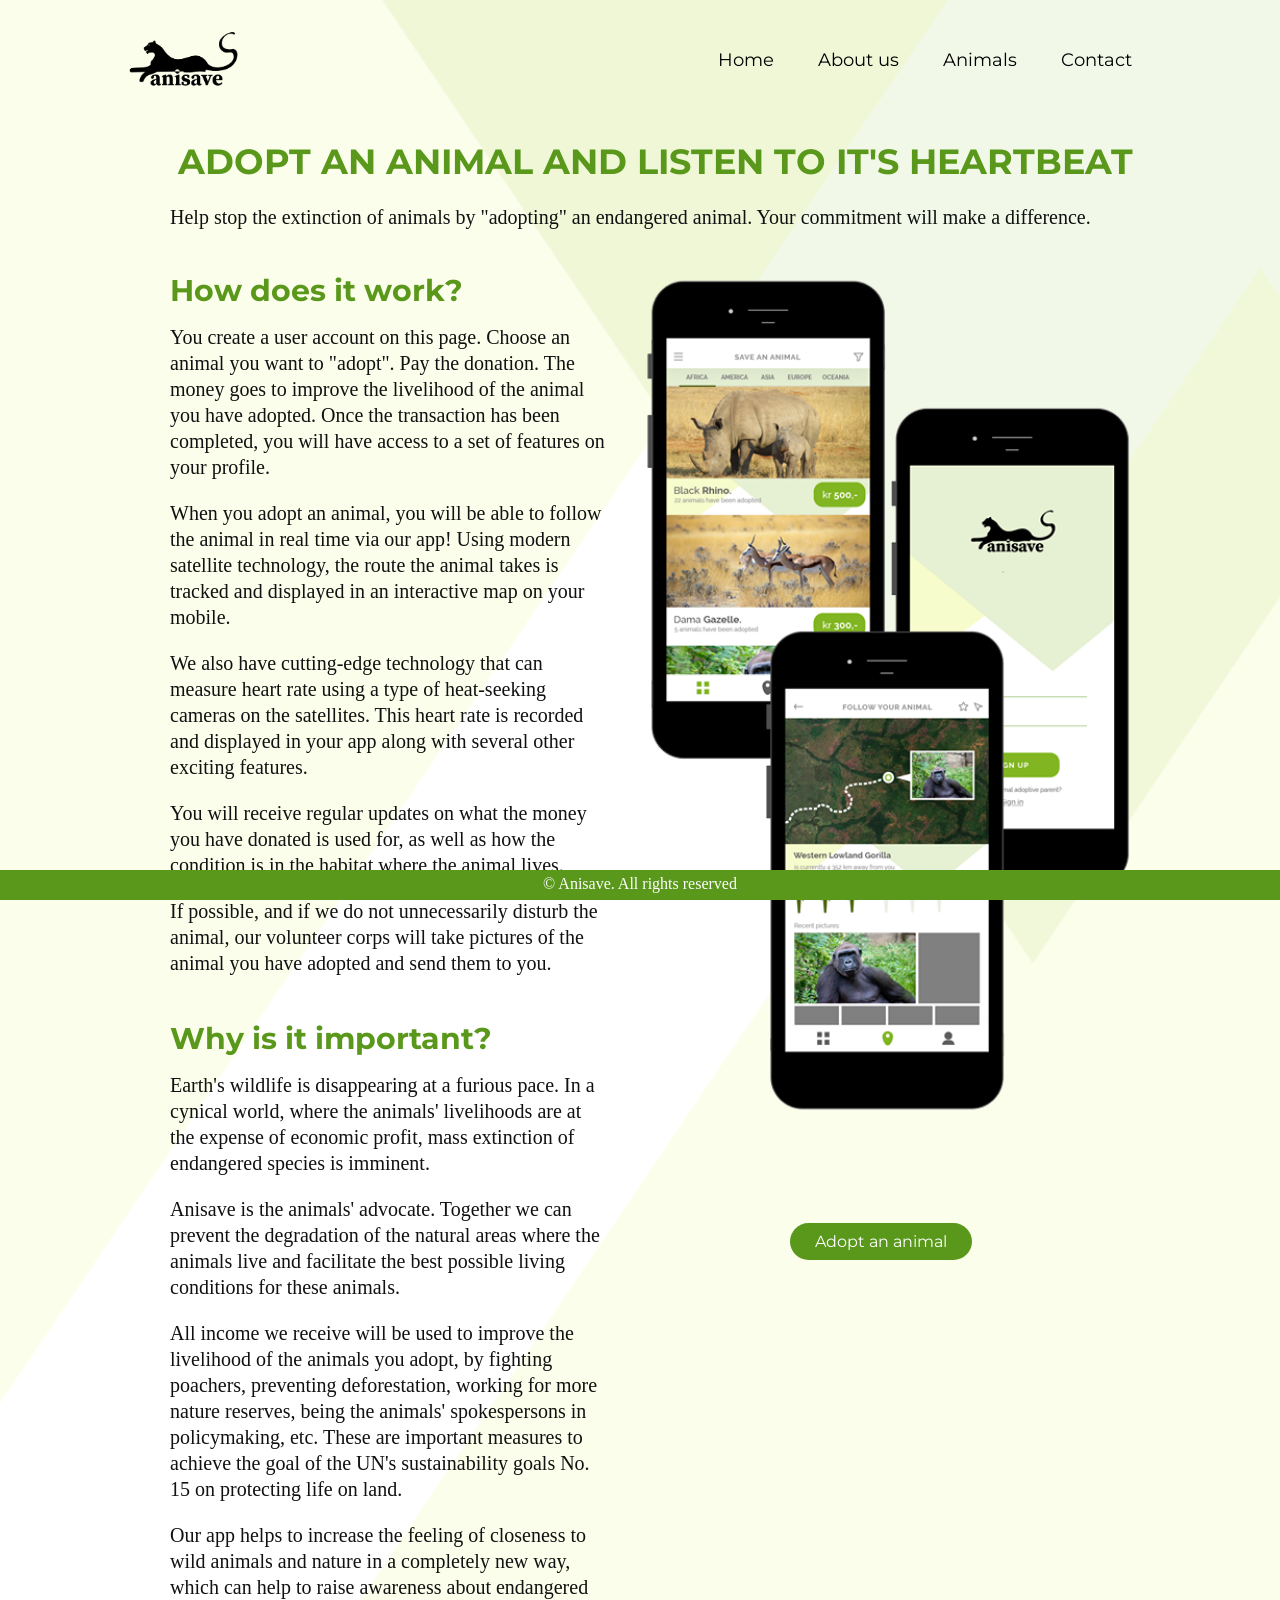
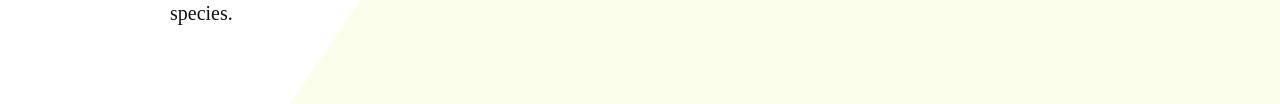
==== commit 5426c924: "done" ====
--- a/FinalProject/index.html
+++ b/FinalProject/index.html
@@ -22,7 +22,7 @@
                 <li><a href="contact.html">Contact</a></li>
             </ul>
         </nav>
-        <a href="login.html"><button class="login-btn">Login</button></a>
+
     </header>
 
     <div class="wrapper">
@@ -65,19 +65,45 @@
             <p>Earth's wildlife is disappearing at a furious pace. In a cynical world, where the animals' livelihoods
                 are at the expense of economic profit, mass extinction of endangered species is imminent.</p>
 
-            <p id="space">Anisave is the animals' advocate. Together we can prevent the degradation of the natural areas where the
+            <p>Anisave is the animals' advocate. Together we can prevent the degradation of the natural areas where the
                 animals live and facilitate the best possible living conditions for these animals. </p>
+            
+            <p>All income we receive will be used to improve the livelihood of the
+            animals you adopt, by fighting poachers, preventing deforestation,
+            working for more nature reserves, being the animals' spokespersons
+            in policymaking, etc. These are important measures to achieve the
+            goal of the UN's sustainability goals No. 15 on protecting life on
+            land. </p>
+
+            <p id="space">Our app helps to increase the feeling of closeness
+                to wild animals and nature in a completely new way, which can
+                help to raise awareness about endangered species.</p>
             <br>
 
         </div>
         <a href="animals.html"><button class="adopt-main-btn">Adopt an animal</button></a>
         
-
         <div class="footer">
             &copy; Anisave. All rights reserved
         </div>
 
     </div>
+
+<!-- IMAGE REFERANCES
+
+https://pixabay.com/no/photos/rhinos-rhinoceroses-neshorn-baby-382401/
+
+https://pixabay.com/no/photos/gorilla-dyr-jungel-primas-pattedyr-5765299/
+
+https://pixabay.com/no/photos/elefant-afrika-2923917/
+
+https://pixabay.com/no/photos/springbok-antilope-afrika-dyr-3758346/
+
+https://pixabay.com/no/photos/bengal-tiger-tiger-dyreliv-dyr-1149535/
+
+-->
+    
 </body>
+</html>
 
-</html>+
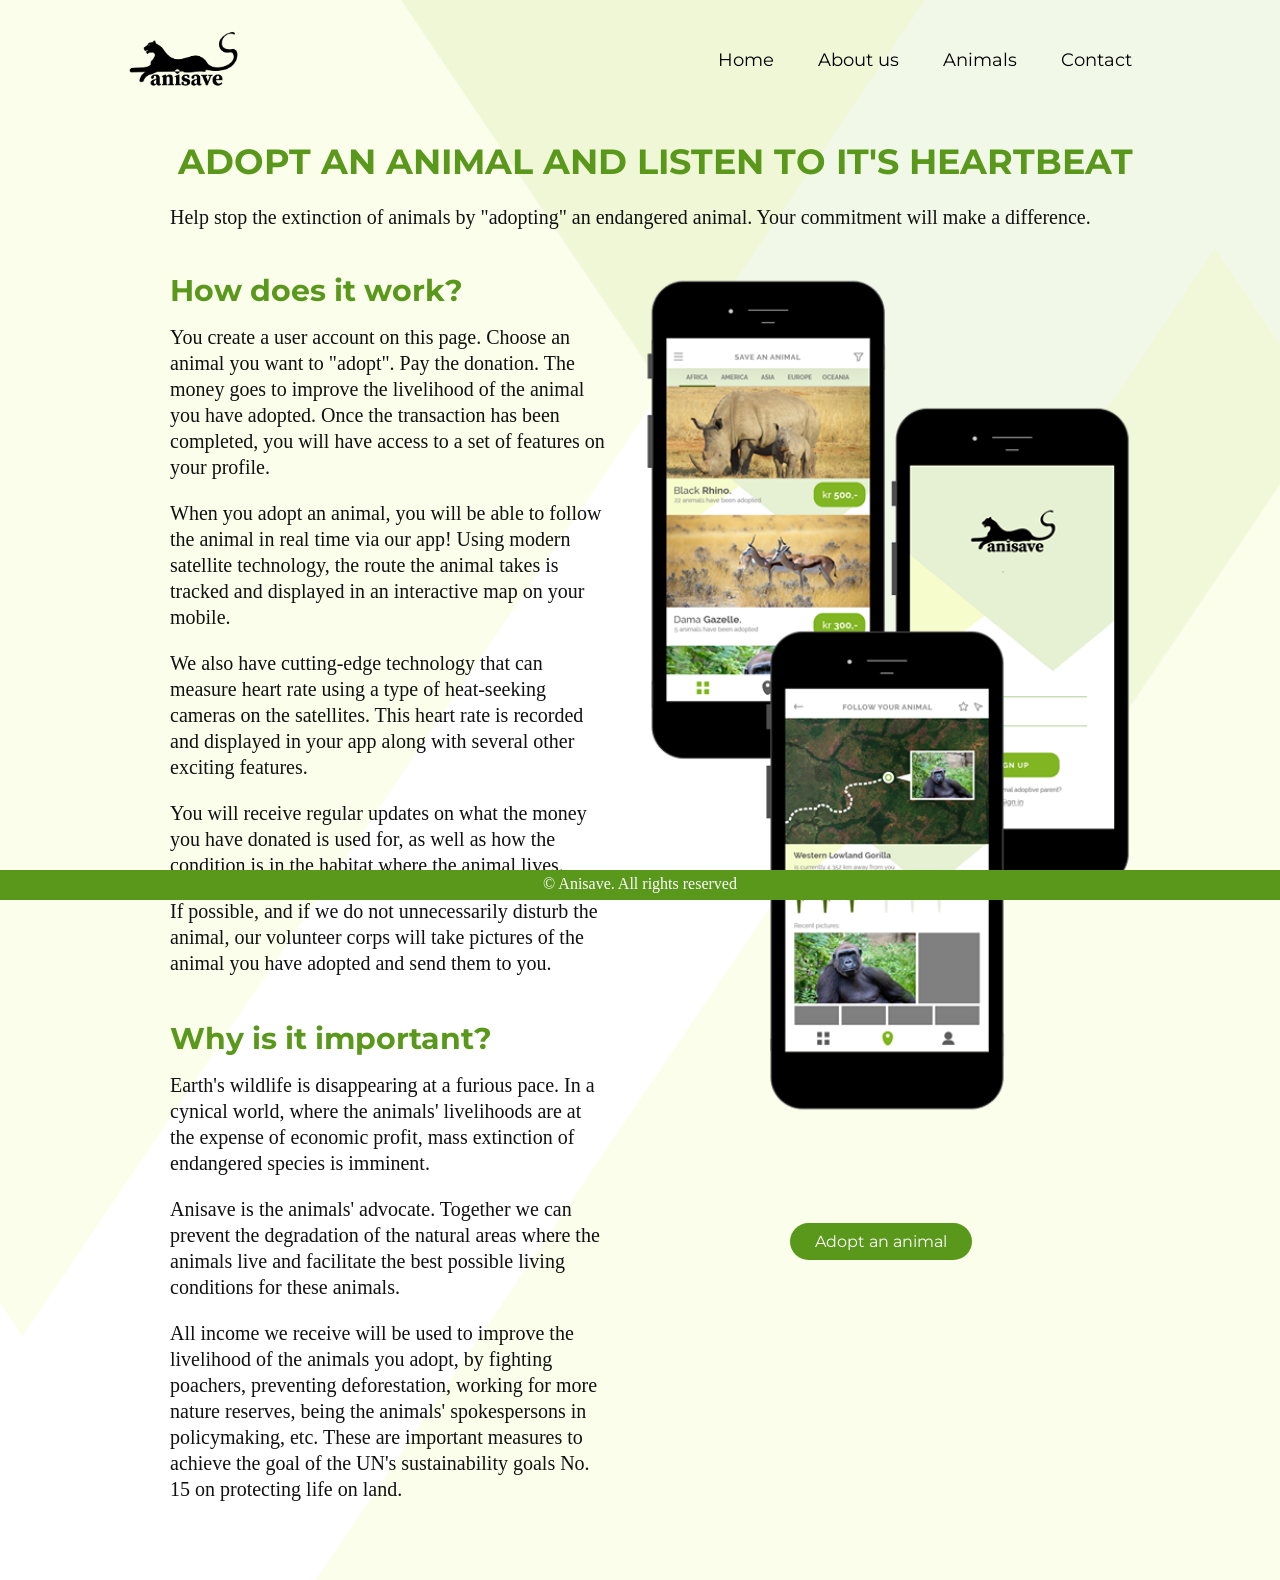
==== commit a88d41e4: "finished" ====
--- a/FinalProject/index.html
+++ b/FinalProject/index.html
@@ -68,16 +68,13 @@
             <p>Anisave is the animals' advocate. Together we can prevent the degradation of the natural areas where the
                 animals live and facilitate the best possible living conditions for these animals. </p>
             
-            <p>All income we receive will be used to improve the livelihood of the
+            <p id="space">All income we receive will be used to improve the livelihood of the
             animals you adopt, by fighting poachers, preventing deforestation,
             working for more nature reserves, being the animals' spokespersons
             in policymaking, etc. These are important measures to achieve the
             goal of the UN's sustainability goals No. 15 on protecting life on
             land. </p>
 
-            <p id="space">Our app helps to increase the feeling of closeness
-                to wild animals and nature in a completely new way, which can
-                help to raise awareness about endangered species.</p>
             <br>
 
         </div>
